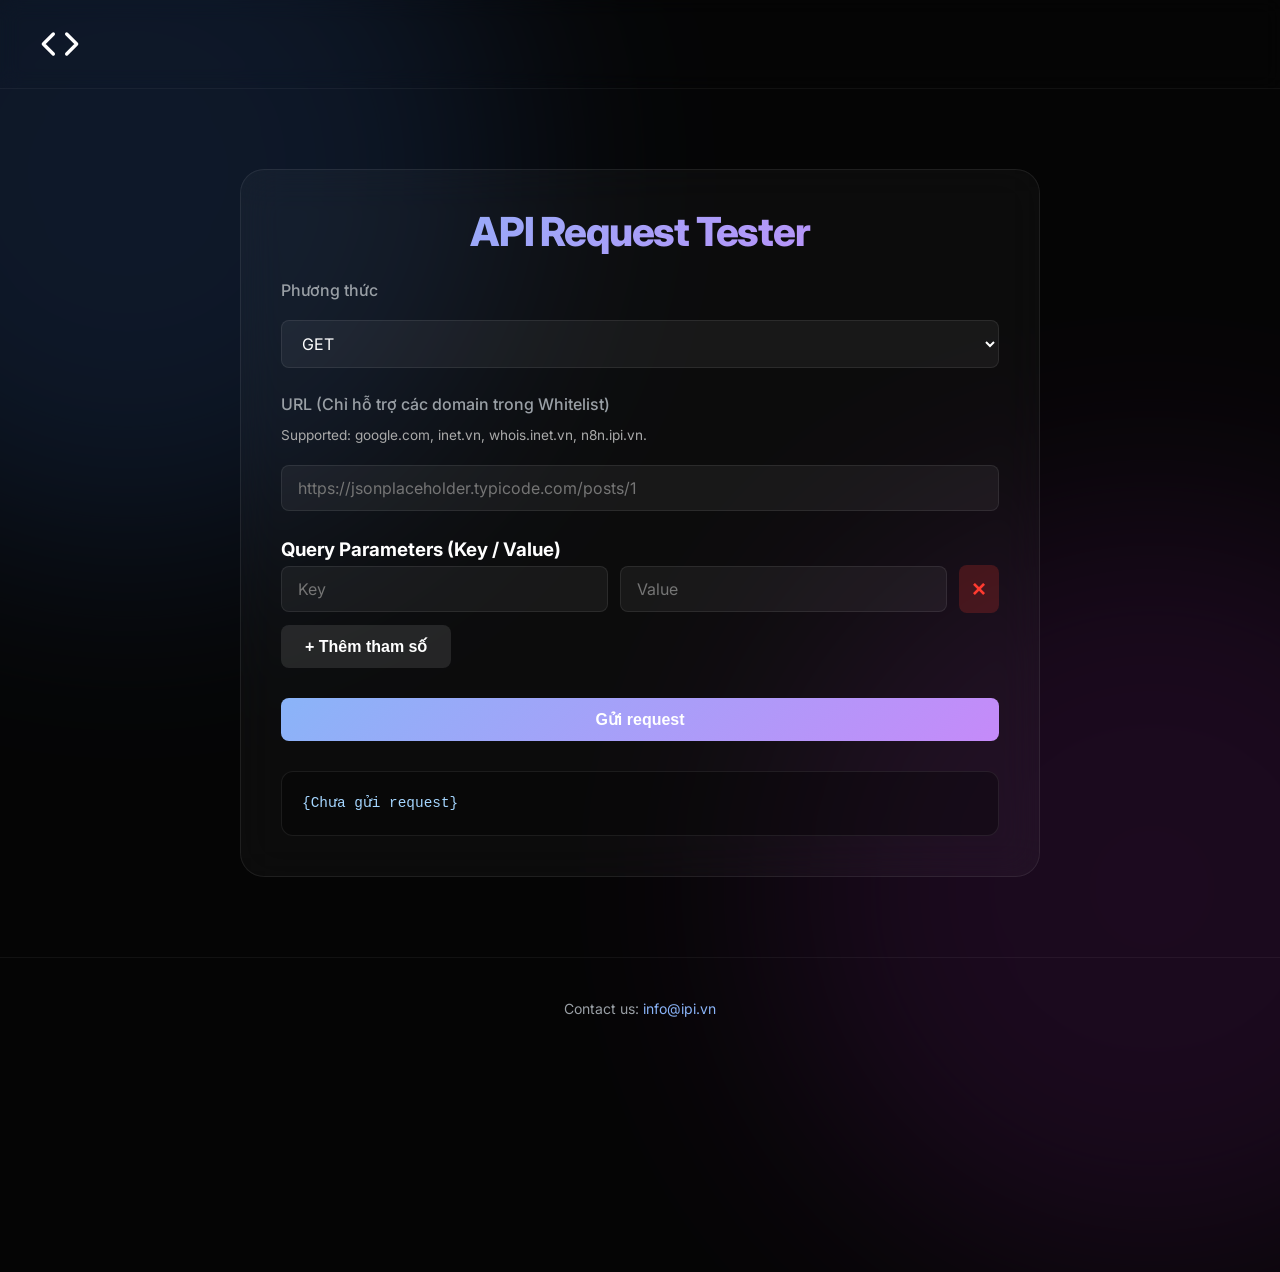
==== api/index.html @ e839f2e2 "deploy" ====
<!DOCTYPE html>
<html lang="vi">

<head>
    <meta charset="UTF-8">
    <meta name="viewport" content="width=device-width, initial-scale=1.0">
    <title>API Request Tester | Google Antigravity</title>
    <link rel="shortcut icon" href="api.png" type="image/x-icon">

    <!-- Google Fonts: Inter -->
    <link rel="preconnect" href="https://fonts.googleapis.com">
    <link rel="preconnect" href="https://fonts.gstatic.com" crossorigin>
    <link href="https://fonts.googleapis.com/css2?family=Inter:wght@300;400;600;700;900&display=swap" rel="stylesheet">

    <link rel="stylesheet" href="../assets/style.css?v=2">
    <style>
        /* Sub-page specifics */
        .container {
            width: 100%;
            max-width: 800px;
            background: var(--card-bg);
            border: 1px solid var(--card-border);
            border-radius: 24px;
            padding: 40px;
            backdrop-filter: blur(20px);
            -webkit-backdrop-filter: blur(20px);
            margin: 0 auto;
        }

        h2 {
            margin-bottom: 32px;
            background: var(--gradient-primary);
            -webkit-background-clip: text;
            background-clip: text;
            -webkit-text-fill-color: transparent;
        }

        .add-param-btn {
            background: rgba(255, 255, 255, 0.1);
            color: var(--text-color);
            margin-bottom: 20px;
        }

        #resultBox {
            background: rgba(0, 0, 0, 0.3);
            color: #a5d6ff;
            padding: 20px;
            border-radius: 12px;
            border: 1px solid var(--card-border);
            white-space: pre-wrap;
            /* Xuống dòng khi quá dài */
            word-break: break-word;
            /* Ngắt từ dài để không tràn */
            font-family: 'Consolas', 'Monaco', monospace;
            font-size: 0.9rem;
            margin-top: 10px;
            overflow-x: hidden;
        }
    </style>
</head>

<body>

    <header class="header">
        <div class="logo">
            <svg xmlns="http://www.w3.org/2000/svg" width="40" height="40" viewBox="0 0 24 24" fill="none"
                stroke="currentColor" stroke-width="2" stroke-linecap="round" stroke-linejoin="round">
                <polyline points="16 18 22 12 16 6"></polyline>
                <polyline points="8 6 2 12 8 18"></polyline>
            </svg>
        </div>
    </header>

    <main class="main-content">
        <div class="container">
            <h2 class="hero-title" style="font-size: 2.5rem; text-align: center;">API Request Tester</h2>
            <div style="text-align: left;">
                <label>Phương thức</label>
                <select id="method">
                    <option value="GET">GET</option>
                    <option value="POST">POST</option>
                    <option value="PUT">PUT</option>
                    <option value="DELETE">DELETE</option>
                </select>

                <label>URL (Chỉ hỗ trợ các domain trong Whitelist)</label>
                <div style="margin-bottom: 10px; font-size: 0.85rem; color: #aaa;">
                    Supported: google.com, inet.vn, whois.inet.vn, n8n.ipi.vn.
                </div>
                <input type="text" id="url" placeholder="https://jsonplaceholder.typicode.com/posts/1">

                <h3>Query Parameters (Key / Value)</h3>

                <div id="params"></div>

                <button type="button" class="add-param-btn" onclick="addParam()">+ Thêm tham số</button>

                <div id="bodyBox">
                    <h3>Body (JSON)</h3>
                    <textarea id="body" placeholder='{"name": "John"}' rows="5"></textarea>
                </div>

                <button id="sendBtn" style="width: 100%; margin-top: 10px;">Gửi request</button>

                <h3 style="margin-top: 30px; text-align: center;"></h3>
                <pre id="resultBox">{Chưa gửi request}</pre>
            </div>
        </div>
    </main>

    <footer class="footer">
        <p>Contact us: <a href="mailto:info@ipi.vn">info@ipi.vn</a></p>
    </footer>

    <script src="assets/js/app.js"></script>
</body>

</html>
---- assets/style.css ----
:root {
    --bg-color: #050505;
    --text-color: #ffffff;
    --text-secondary: #9aa0a6;
    --accent-color: #8ab4f8;
    --card-bg: rgba(255, 255, 255, 0.03);
    --card-border: rgba(255, 255, 255, 0.08);
    --card-hover-bg: rgba(255, 255, 255, 0.06);
    --card-hover-border: rgba(255, 255, 255, 0.15);
    --font-primary: 'Inter', system-ui, -apple-system, sans-serif;
    --gradient-primary: linear-gradient(135deg, #8ab4f8 0%, #c58af9 100%);
    --blob-1: #4285f4;
    --blob-2: #9c27b0;
}

* {
    box-sizing: border-box;
    margin: 0;
    padding: 0;
}

body {
    background-color: var(--bg-color);
    color: var(--text-color);
    font-family: var(--font-primary);
    line-height: 1.6;
    display: flex;
    flex-direction: column;
    min-height: 100vh;
    overflow-x: hidden;
    position: relative;
}

/* Dynamic Background */
body::before,
body::after {
    content: '';
    position: absolute;
    width: 60vw;
    height: 60vw;
    border-radius: 50%;
    filter: blur(120px);
    opacity: 0.15;
    z-index: -1;
    animation: float 20s infinite alternate ease-in-out;
}

body::before {
    background: var(--blob-1);
    top: -20%;
    left: -20%;
}

body::after {
    background: var(--blob-2);
    bottom: -20%;
    right: -20%;
    animation-delay: -10s;
}

@keyframes float {
    0% {
        transform: translate(0, 0) scale(1);
    }

    100% {
        transform: translate(10%, 10%) scale(1.1);
    }
}

a {
    text-decoration: none;
    color: inherit;
    transition: color 0.2s ease;
}

/* Header */
.header {
    padding: 24px 40px;
    display: flex;
    justify-content: space-between;
    align-items: center;
    position: sticky;
    top: 0;
    z-index: 100;
    backdrop-filter: blur(10px);
    -webkit-backdrop-filter: blur(10px);
    border-bottom: 1px solid rgba(255, 255, 255, 0.05);
}

.logo {
    font-size: 1.1rem;
    font-weight: 600;
    color: var(--text-color);
    letter-spacing: -0.01em;
    display: flex;
    align-items: center;
    gap: 8px;
}

/* Main Content */
.main-content {
    flex: 1;
    display: flex;
    flex-direction: column;
    align-items: center;
    justify-content: center;
    padding: 80px 20px;
    text-align: center;
    position: relative;
    z-index: 1;
}

/* Hero Section */
.hero {
    margin-bottom: 80px;
    max-width: 800px;
}

.hero-title {
    font-size: clamp(3rem, 8vw, 5rem);
    font-weight: 800;
    line-height: 1.1;
    margin-bottom: 24px;
    letter-spacing: -0.03em;
    animation: fadeSlideUp 0.8s ease-out;
}

.hero-title .highlight {
    background: linear-gradient(90deg, #8ab4f8, #c58af9, #8ab4f8);
    background-size: 200% auto;
    -webkit-background-clip: text;
    background-clip: text;
    -webkit-text-fill-color: transparent;
    display: block;
    animation: shine 4s linear infinite;
}

@keyframes shine {
    to {
        background-position: 200% center;
    }
}

.hero-subtitle {
    font-size: clamp(1.1rem, 2vw, 1.35rem);
    color: var(--text-secondary);
    font-weight: 400;
    max-width: 600px;
    margin: 0 auto;
    animation: fadeSlideUp 0.8s ease-out 0.2s backwards;
}

/* Tools Grid */
.tools-grid {
    display: grid;
    grid-template-columns: repeat(auto-fit, minmax(300px, 1fr));
    gap: 24px;
    width: 100%;
    max-width: 900px;
    padding: 0 20px;
}

.tool-card {
    background: var(--card-bg);
    border: 1px solid var(--card-border);
    border-radius: 24px;
    padding: 40px;
    transition: all 0.4s cubic-bezier(0.175, 0.885, 0.32, 1.275);
    display: flex;
    flex-direction: column;
    align-items: flex-start;
    text-align: left;
    backdrop-filter: blur(20px);
    -webkit-backdrop-filter: blur(20px);
    position: relative;
    overflow: hidden;
    /* Spotlight Effect */
    background: radial-gradient(600px circle at var(--mouse-x, 0) var(--mouse-y, 0),
            rgba(255, 255, 255, 0.06),
            transparent 40%), var(--card-bg);

    animation: fadeSlideUp 0.8s ease-out 0.4s backwards;
}

/* Form Elements */
input,
select,
textarea {
    width: 100%;
    padding: 12px 16px;
    margin: 8px 0 24px;
    background: rgba(255, 255, 255, 0.05);
    border: 1px solid var(--card-border);
    border-radius: 8px;
    color: var(--text-color);
    font-family: var(--font-primary);
    font-size: 1rem;
    transition: all 0.3s ease;
}

/* Fix for select options text color on Windows */
select option {
    background-color: #202124;
    /* Dark background */
    color: #ffffff;
    /* White text */
}

input:focus,
select:focus,
textarea:focus {
    outline: none;
    border-color: var(--accent-color);
    background: rgba(255, 255, 255, 0.1);
}

/* API Params Row Layout */
.param-row {
    display: flex;
    gap: 12px;
    align-items: center;
    margin-bottom: 12px;
}

.param-row input {
    margin: 0;
    width: auto;
    /* Reset width */
    flex: 1;
    min-width: 0;
    /* Prevent overflow */
}

.param-row .remove-btn {
    width: 40px;
    padding: 0;
    height: 48px;
    /* Match input height roughly */
    display: flex;
    align-items: center;
    justify-content: center;
    background: rgba(255, 59, 48, 0.2);
    color: #ff3b30;
    font-size: 1.5rem;
    line-height: 1;
}

.param-row .remove-btn:hover {
    background: rgba(255, 59, 48, 0.4);
    transform: none;
}

button {
    background: var(--gradient-primary);
    color: white;
    border: none;
    padding: 12px 24px;
    border-radius: 8px;
    font-size: 1rem;
    font-weight: 600;
    cursor: pointer;
    transition: transform 0.2s ease, opacity 0.2s ease;
}

button:hover {
    transform: translateY(-2px);
    opacity: 0.9;
}

label {
    display: block;
    margin-bottom: 8px;
    color: var(--text-secondary);
    font-weight: 500;
}

/* SMTP Form Layout - Reverted to Stacked */
.form-group {
    margin-bottom: 20px;
}


/* Staggered animation */
.tool-card:nth-child(2) {
    animation-delay: 0.5s;
}

.tool-card:nth-child(3) {
    animation-delay: 0.6s;
}

.tool-card::before {
    content: '';
    position: absolute;
    top: 0;
    left: 0;
    right: 0;
    bottom: 0;
    border-radius: 24px;
    padding: 1px;
    background: linear-gradient(135deg, rgba(255, 255, 255, 0.1), rgba(255, 255, 255, 0));
    -webkit-mask: linear-gradient(#fff 0 0) content-box, linear-gradient(#fff 0 0);
    mask: linear-gradient(#fff 0 0) content-box, linear-gradient(#fff 0 0);
    -webkit-mask-composite: xor;
    mask-composite: exclude;
    pointer-events: none;
}

.tool-card:hover {
    background: var(--card-hover-bg);
    border-color: var(--card-hover-border);
    transform: translateY(-8px);
    box-shadow: 0 20px 40px -10px rgba(0, 0, 0, 0.3);
}

.card-icon {
    font-size: 2.5rem;
    margin-bottom: 20px;
    filter: drop-shadow(0 4px 8px rgba(0, 0, 0, 0.2));
}

.card-content h3 {
    font-size: 1.5rem;
    font-weight: 600;
    margin-bottom: 12px;
    color: var(--text-color);
}

.card-content p {
    font-size: 1rem;
    color: var(--text-secondary);
    line-height: 1.6;
}

/* Footer */
.footer {
    padding: 40px 20px;
    text-align: center;
    color: var(--text-secondary);
    font-size: 0.875rem;
    border-top: 1px solid rgba(255, 255, 255, 0.05);
    margin-top: auto;
}

.footer a {
    color: var(--accent-color);
    position: relative;
}

.footer a::after {
    content: '';
    position: absolute;
    bottom: -2px;
    left: 0;
    width: 0;
    height: 1px;
    background: currentColor;
    transition: width 0.3s ease;
}

.footer a:hover::after {
    width: 100%;
}

/* Animations */
@keyframes fadeSlideUp {
    from {
        opacity: 0;
        transform: translateY(30px);
    }

    to {
        opacity: 1;
        transform: translateY(0);
    }
}

/* Mobile Responsive */
@media (max-width: 600px) {
    .header {
        padding: 20px;
    }

    .hero-title {
        font-size: 3rem;
    }

    .tools-grid {
        grid-template-columns: 1fr;
    }

    .tool-card {
        padding: 30px;
    }
}
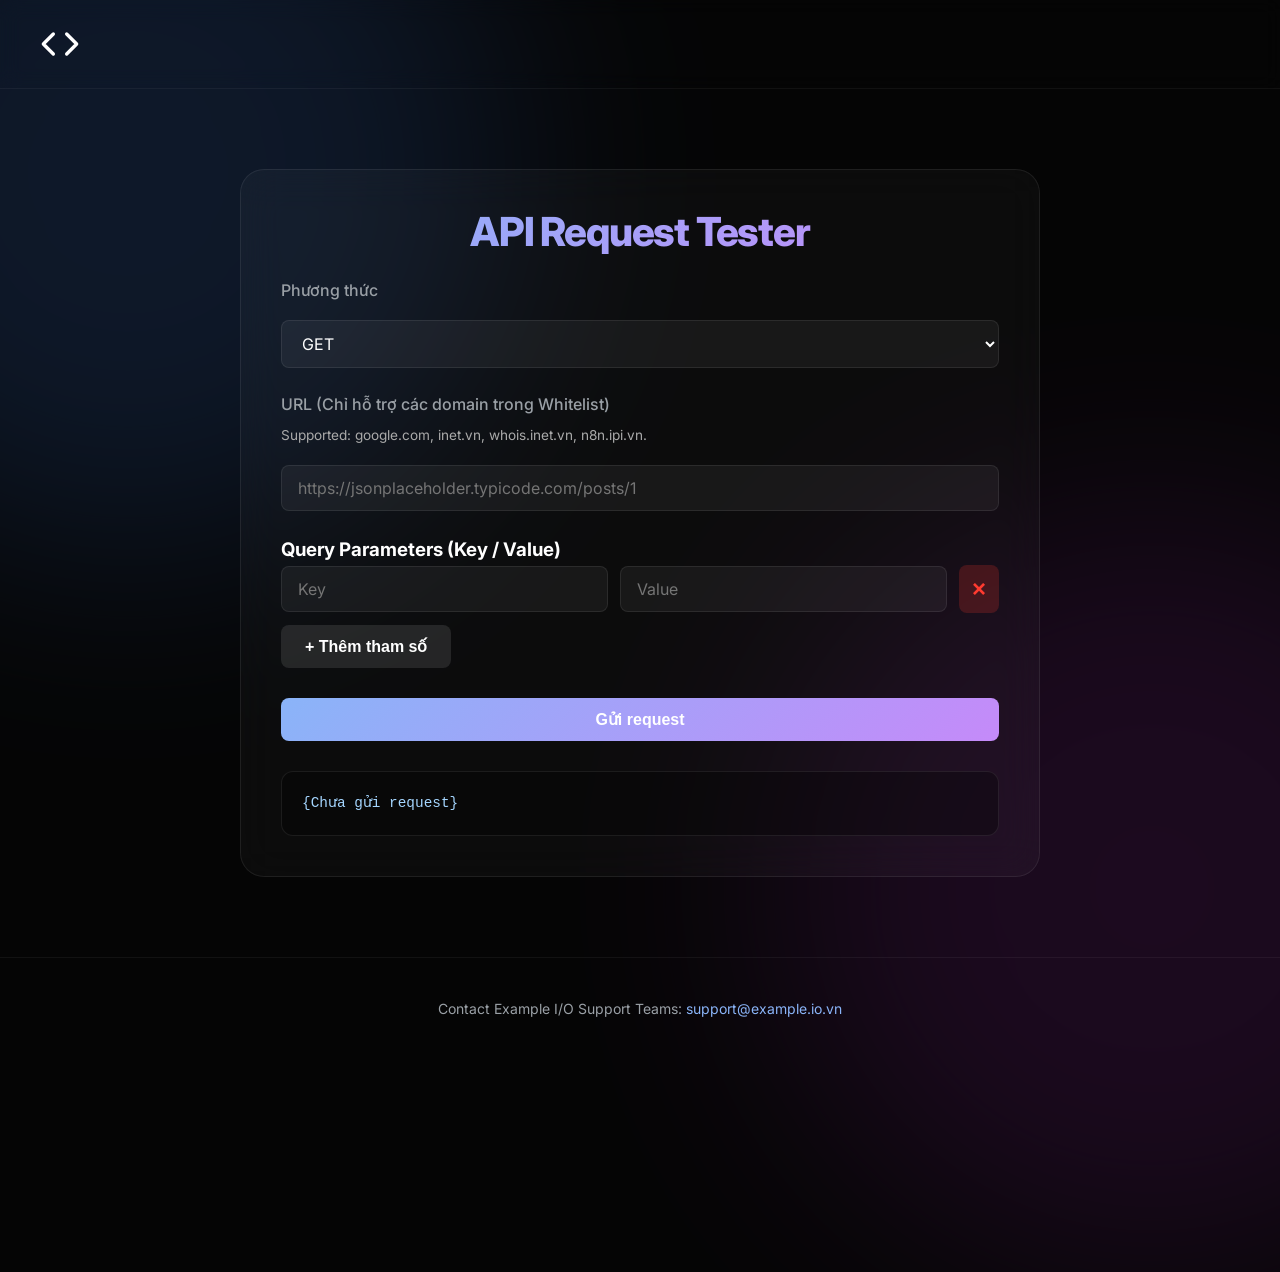
==== commit e39ec626: "Update tool footers and persist API config rename" ====
--- a/api/index.html
+++ b/api/index.html
@@ -5,7 +5,7 @@
     <meta charset="UTF-8">
     <meta name="viewport" content="width=device-width, initial-scale=1.0">
     <title>API Request Tester | Google Antigravity</title>
-    <link rel="shortcut icon" href="api.png" type="image/x-icon">
+    <link rel="icon" href="data:image/svg+xml,<svg xmlns='http://www.w3.org/2000/svg' viewBox='0 0 24 24' fill='none' stroke='%238ab4f8' stroke-width='2' stroke-linecap='round' stroke-linejoin='round'><polyline points='16 18 22 12 16 6'></polyline><polyline points='8 6 2 12 8 18'></polyline></svg>">
 
     <!-- Google Fonts: Inter -->
     <link rel="preconnect" href="https://fonts.googleapis.com">
@@ -62,13 +62,13 @@
 <body>
 
     <header class="header">
-        <div class="logo">
+        <a href="https://example.io.vn/" class="logo" aria-label="Về trang chủ">
             <svg xmlns="http://www.w3.org/2000/svg" width="40" height="40" viewBox="0 0 24 24" fill="none"
                 stroke="currentColor" stroke-width="2" stroke-linecap="round" stroke-linejoin="round">
                 <polyline points="16 18 22 12 16 6"></polyline>
                 <polyline points="8 6 2 12 8 18"></polyline>
             </svg>
-        </div>
+        </a>
     </header>
 
     <main class="main-content">
@@ -109,7 +109,7 @@
     </main>
 
     <footer class="footer">
-        <p>Contact us: <a href="mailto:info@ipi.vn">info@ipi.vn</a></p>
+        <p>Contact Example I/O Support Teams: <a href="mailto:support@example.io.vn">support@example.io.vn</a></p>
     </footer>
 
     <script src="assets/js/app.js"></script>
--- a/assets/style.css
+++ b/assets/style.css
@@ -96,6 +96,13 @@
     display: flex;
     align-items: center;
     gap: 8px;
+    text-decoration: none;
+    outline: none;
+    transition: opacity 0.2s ease;
+}
+
+.logo:hover {
+    opacity: 0.75;
 }
 
 /* Main Content */
